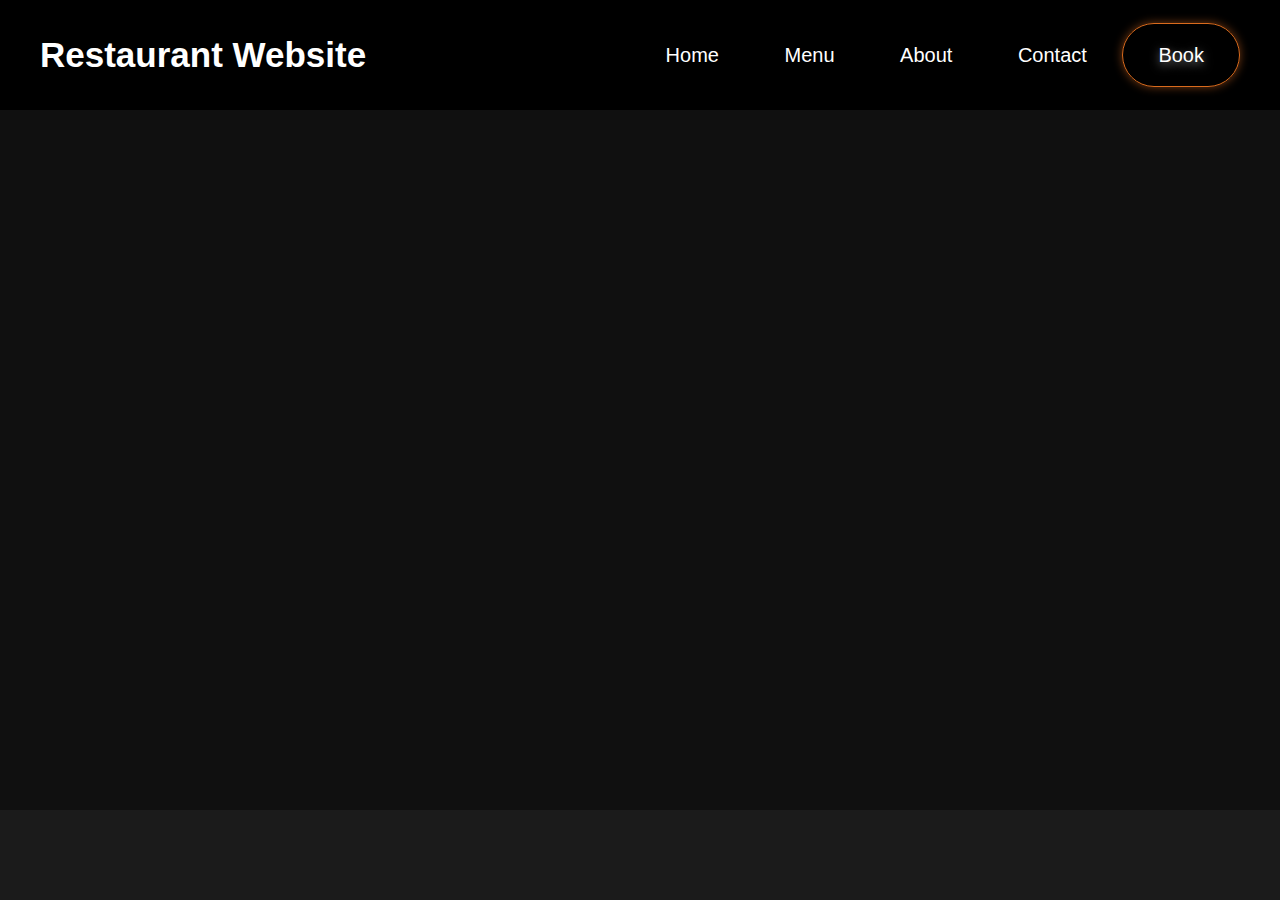
==== index.html @ 87714770 "adding img, index and style files" ====
<!DOCTYPE html>
<html lang="en">
    <head>
            <meta charset="UTF-8">
            <meta name="viewport" content="width=device-width, initial-scale=1.0">
            <title>Document</title>
            <link href="https://fonts.googleapis.com/css2?family=Poppins:wght@100;200;300;400;500;600;700&display=swap"
                rel="stylesheet">
            <link rel="stylesheet" href="https://cdnjs.cloudflare.com/ajax/libs/font-awesome/4.7.0/css/font-awesome.min.css">
            <link rel="stylesheet" href="style.css">
    </head>
    <body>
            <section class="header">
                <nav class="navbar">
                    <div class="navbar-box">
                        <h3 class="heading-tertiary">Restaurant Website</h3>
                    </div>
                    <ul class="navbar-list">
                        <li class="navbar-item">
                            <a href="#" class="navbar-link">Home</a>
                        </li>
                        <li class="navbar-item">
                            <a href="#" class="navbar-link">Menu</a>
                        </li>
                        <li class="navbar-item">
                            <a href="#" class="navbar-link">About</a>
                        </li>
                        <li class="navbar-item">
                            <a href="#" class="navbar-link">Contact</a>
                        </li>
                        <li class="navbar-item">
                            <a href="#" class="navbar-link-book">Book</a>
                        </li>
                    </ul>
                    <div class="toggle">
                        <div class="line1"></div>
                        <div class="line2"></div>
                        <div class="line3"></div>
                    </div>
                </nav>
                <div class="header-container">
                    <div class="video">
                        <video loop muted autoplay id="video">
                            <source src="img/video.mp4" type="video/mp4">
                            This file type is not supported
                        </video>
                    </div>
            </section>
    </body>
</html>
---- style.css ----
*{
    padding: 0;
    margin: 0;
    box-sizing: border-box;
}

html{
    font-size: 62.5%;
}
body{
    font-family: 'popons', sans-serif;
    background-color: rgb(27,27,27);
    overflow-x: hidden;
}
.header{
    height: 90vh;
    position: relative;
}
.navbar{
    height: 110px;
    width: 100%;
    background-color: black;
    display: flex;
    justify-content: space-between;
    align-items: center;
    padding: 0 40px;
    z-index: 10;
    position: fixed;
}
.navbar-box{
    display: flex;
    align-items: center;
    font-size: 2rem;
    color: white;
}
.heading-tertiary{
    font-size: 3.5rem;
}
.navbar-list{
    list-style: none;
    font-size: 2rem;
}
.navbar-item{
    display: inline-block;
}
.navbar-link:visited,
.navbar-link:link{
    text-decoration: none;
    color: white;
    padding: 3rem;
    transition: all .2s ease;
}
.navbar-link:hover{
    background-color: #da6b1d;
    color: white;
}
.navbar-link-book:visited,
.navbar-link-book:link{
    text-decoration: none;
    color: white;
    padding: 2rem 3.5rem;
    border: 1px solid #da6b1d;
    border-radius: 200px;
    box-shadow: 0 0 1rem rgba(236, 118, 40, .5);
    text-shadow: 0 .3rem 1rem rgba(255,255,255, .5);
    transition: all .4s ease;
}
.navbar-link-book:hover{
    background-color: #da6b1d;
    color: white;
}
.toggle{
    height: 5rem;
    width: 5rem;
    display: none;
}
.toggle div{
    height: 4px;
    width: 100%;
    background-color: white;
    margin: 1rem;
}
.header-container{
    width: 100%;
    height: 100%;
    background-size: cover;
    color: white;
}
.video{
    width: 100%;
    height: 100%;
    background-color: rgba(0,0,0,.4);
    position: absolute;
    bottom: 0;
    right: 0;
}
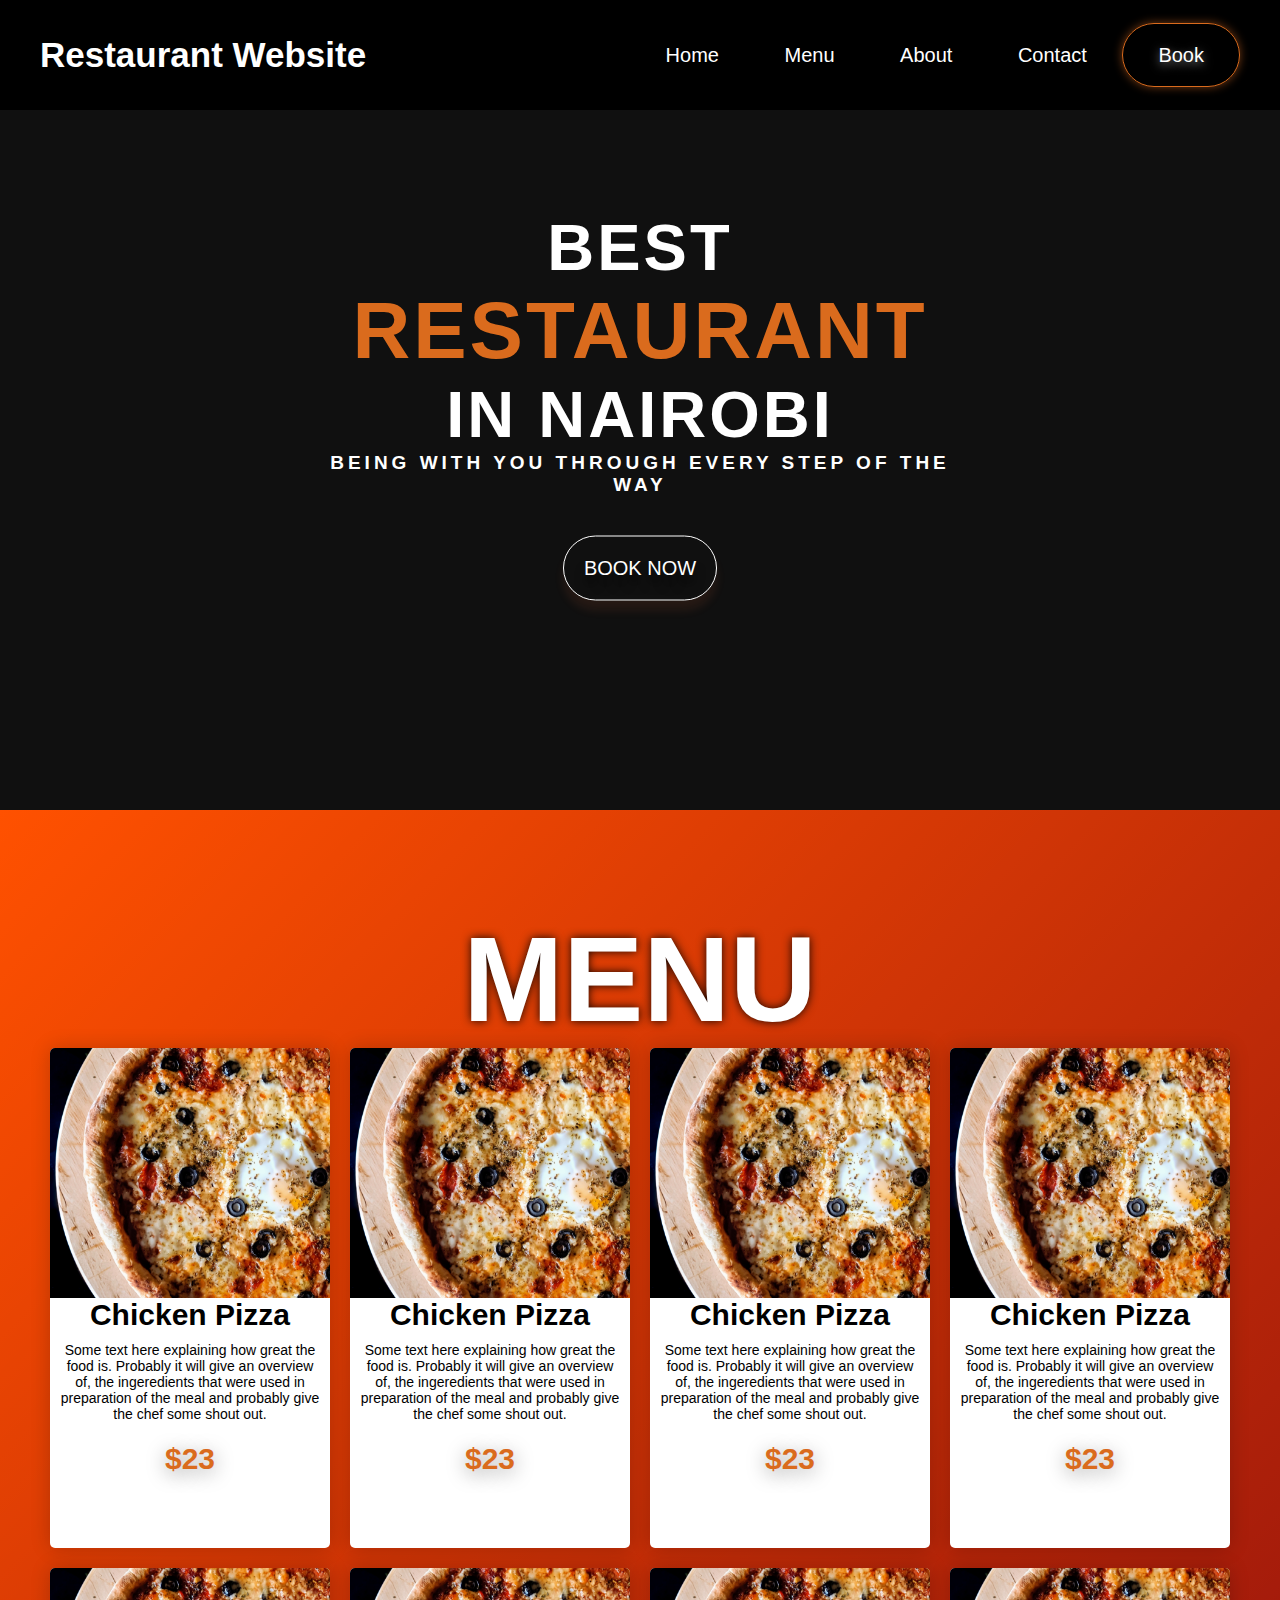
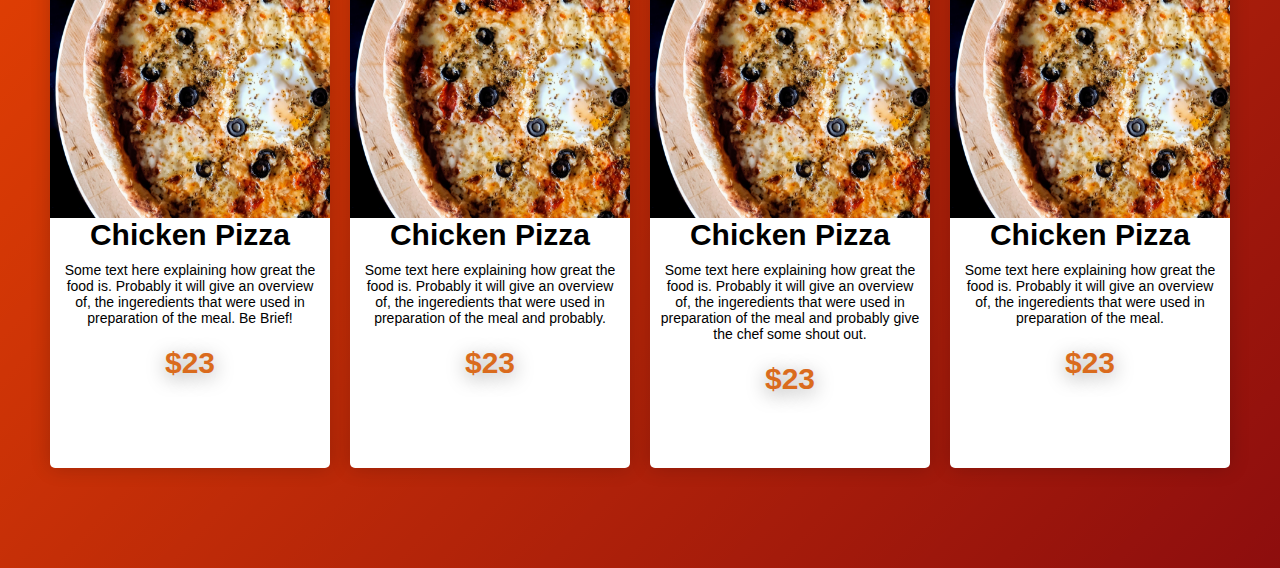
==== commit b76ef816: "adding modified files" ====
--- a/index.html
+++ b/index.html
@@ -15,6 +15,7 @@
                     <div class="navbar-box">
                         <h3 class="heading-tertiary">Restaurant Website</h3>
                     </div>
+
                     <ul class="navbar-list">
                         <li class="navbar-item">
                             <a href="#" class="navbar-link">Home</a>
@@ -32,12 +33,15 @@
                             <a href="#" class="navbar-link-book">Book</a>
                         </li>
                     </ul>
+
                     <div class="toggle">
                         <div class="line1"></div>
                         <div class="line2"></div>
                         <div class="line3"></div>
                     </div>
+
                 </nav>
+
                 <div class="header-container">
                     <div class="video">
                         <video loop muted autoplay id="video">
@@ -45,6 +49,109 @@
                             This file type is not supported
                         </video>
                     </div>
+                        <div class="header-box">
+                            <h1 class="heading-primary">
+                                Best <br> <span id="restaurant">Restaurant</span> <br> in Nairobi
+                            </h1>
+                            <p class="lead">Being with you through every step of the way</p>
+                            <a href="#" class="book-now">Book Now</a>
+                        </div>
+                </div>
+            </section>
+            <section class="menu">
+                <div class="container">
+                    <div class="menu-heading">Menu</div>
+                    <div class="menu-grid">
+                        <div class="menu-hold">
+                            <div class="menu-container">
+                                <div class="menu-img">
+                                    &nbsp;
+                                </div>
+                                <h1 class="menu-title">Chicken Pizza</h1>
+                                <p class="menu-p">Some text here explaining how great the food is. Probably it will give an overview of, the
+                                ingeredients that were used in preparation of the meal and probably give the chef some shout out.</p>
+                                <h3 class="price">$23</h3>
+                            </div>
+                        </div>
+                        <div class="menu-hold">
+                            <div class="menu-container">
+                                <div class="menu-img">
+                                    &nbsp;
+                                </div>
+                                <h1 class="menu-title">Chicken Pizza</h1>
+                                <p class="menu-p">Some text here explaining how great the food is. Probably it will give an overview of, the
+                                ingeredients that were used in preparation of the meal and probably give the chef some shout out.</p>
+                                <h3 class="price">$23</h3>
+                            </div>
+                        </div>
+                        <div class="menu-hold">
+                            <div class="menu-container">
+                                <div class="menu-img">
+                                    &nbsp;
+                                </div>
+                                <h1 class="menu-title">Chicken Pizza</h1>
+                                <p class="menu-p">Some text here explaining how great the food is. Probably it will give an overview of, the
+                                ingeredients that were used in preparation of the meal and probably give the chef some shout out.</p>
+                                <h3 class="price">$23</h3>
+                            </div>
+                        </div>
+                        <div class="menu-hold">
+                            <div class="menu-container">
+                                <div class="menu-img">
+                                    &nbsp;
+                                </div>
+                                <h1 class="menu-title">Chicken Pizza</h1>
+                                <p class="menu-p">Some text here explaining how great the food is. Probably it will give an overview of, the
+                                ingeredients that were used in preparation of the meal and probably give the chef some shout out.</p>
+                                <h3 class="price">$23</h3>
+                            </div>
+                        </div>
+                        <div class="menu-hold">
+                            <div class="menu-container">
+                                <div class="menu-img">
+                                    &nbsp;
+                                </div>
+                                <h1 class="menu-title">Chicken Pizza</h1>
+                                <p class="menu-p">Some text here explaining how great the food is. Probably it will give an overview of, the
+                                ingeredients that were used in preparation of the meal. Be Brief!</p>
+                                <h3 class="price">$23</h3>
+                            </div>
+                        </div>
+                        <div class="menu-hold">
+                            <div class="menu-container">
+                                <div class="menu-img">
+                                    &nbsp;
+                                </div>
+                                <h1 class="menu-title">Chicken Pizza</h1>
+                                <p class="menu-p">Some text here explaining how great the food is. Probably it will give an overview of, the
+                                ingeredients that were used in preparation of the meal and probably.</p>
+                                <h3 class="price">$23</h3>
+                            </div>
+                        </div>
+                        <div class="menu-hold">
+                            <div class="menu-container">
+                                <div class="menu-img">
+                                    &nbsp;
+                                </div>
+                                <h1 class="menu-title">Chicken Pizza</h1>
+                                <p class="menu-p"> Some text here explaining how great the food is. Probably it will give an overview of, the
+                                    ingeredients that were used in preparation of the meal and probably give the chef some shout out.</p>
+                                <h3 class="price">$23</h3>
+                            </div>
+                        </div>
+                        <div class="menu-hold">
+                            <div class="menu-container">
+                                <div class="menu-img">
+                                    &nbsp;
+                                </div>
+                                <h1 class="menu-title">Chicken Pizza</h1>
+                                <p class="menu-p">Some text here explaining how great the food is. Probably it will give an overview of, the
+                                ingeredients that were used in preparation of the meal.</p>
+                                <h3 class="price">$23</h3>
+                            </div>
+                        </div>
+                    </div>
+                </div>
             </section>
     </body>
 </html>--- a/style.css
+++ b/style.css
@@ -94,3 +94,118 @@
     bottom: 0;
     right: 0;
 }
+#video{
+    width: 100%;
+    height: 100%;
+    object-fit: cover;
+    position: relative;
+    z-index: -1;
+}
+.header-box{
+    position: absolute;
+    top: 50%;
+    left: 50%;
+    transform: translate(-50%, -50%);
+    text-align: center;
+    text-transform: uppercase;
+    color: white;
+}
+.heading-primary{
+    font-size: 6.5rem;
+    font-weight: 600;
+    letter-spacing: 3px;
+}
+#restaurant{
+    color: #da6b1d;
+    font-weight: 800;
+    font-size: 8rem;
+}
+.lead{
+    font-size: 1.9rem;
+    font-weight: 600;
+    letter-spacing: 4px;
+}
+.book-now:visited,
+.book-now:link{
+    text-decoration: none;
+    display: inline-block;
+    color: white;
+    font-size: 2rem;
+    padding: 2rem;
+    margin-top: 4rem;
+    border: 1px solid white;
+
+    border-radius: 100px;
+    transition: all .3s ease;
+    box-shadow: 0 1rem 1rem rgba(240,107,55, .1);
+    text-shadow: 0 1rem 1rem rgba(0,0,0,.6);
+}
+.book-now:hover{
+    background-color: #da6b1d;
+    border: 1px solid white;
+    box-shadow: 0 0 2rem rgba(240,107,55, .8);
+}
+/* MENU */
+
+.menu{
+    width: 100%;
+    padding: 10rem 5rem;
+    background-image: linear-gradient(to right bottom, rgb(255, 81, 0), rgba(255,0,0,.5));
+}
+.menu-heading{
+    font-size: 12rem;
+    text-align: center;
+    text-shadow: 0 0 1rem rgba(0,0,0,.9);
+    text-transform: uppercase;
+    color: white;
+    font-weight: 800;
+}
+.menu-grid{
+    display: grid;
+    grid-template-rows:repeat(2, 1fr) ;
+    grid-template-columns: repeat(4, 1fr);
+    justify-self: center;
+    grid-gap: 2rem;
+}
+.heading-secondary{
+    font-size: 7rem;
+    text-transform: uppercase;
+    color: white;
+    text-align: center;
+}
+.menu-img{
+    height: 50%;
+    width: 100%;
+    background-size: cover;
+    background-position: left;
+    background-image: url("img/pizza.jpg");
+}
+.menu-container{
+    width: 100%;
+    height: 50rem;
+    background-color: white;
+    border-radius: 5px;
+    overflow: hidden;
+    box-shadow: 0 0 2rem rgba(0,0,0,.2);
+    transition: all .4s ease;
+}
+.menu-container:hover{
+    box-shadow: 0 0 5rem rgba(0,0,0,.4);
+    transform: scale(1.07);
+}
+.menu-p{
+    font-size: 1.4rem;
+    padding: 1rem;
+    text-align: center;
+}
+.menu-title{
+    font-size: 3rem;
+    text-align: center;
+}
+.price{
+    font-size: 3rem;
+    margin-top: 1rem;
+    text-align: center;
+    color: #da6b1d;
+    text-shadow: 0 .4rem 2rem rgba(0,0,0,.4);
+}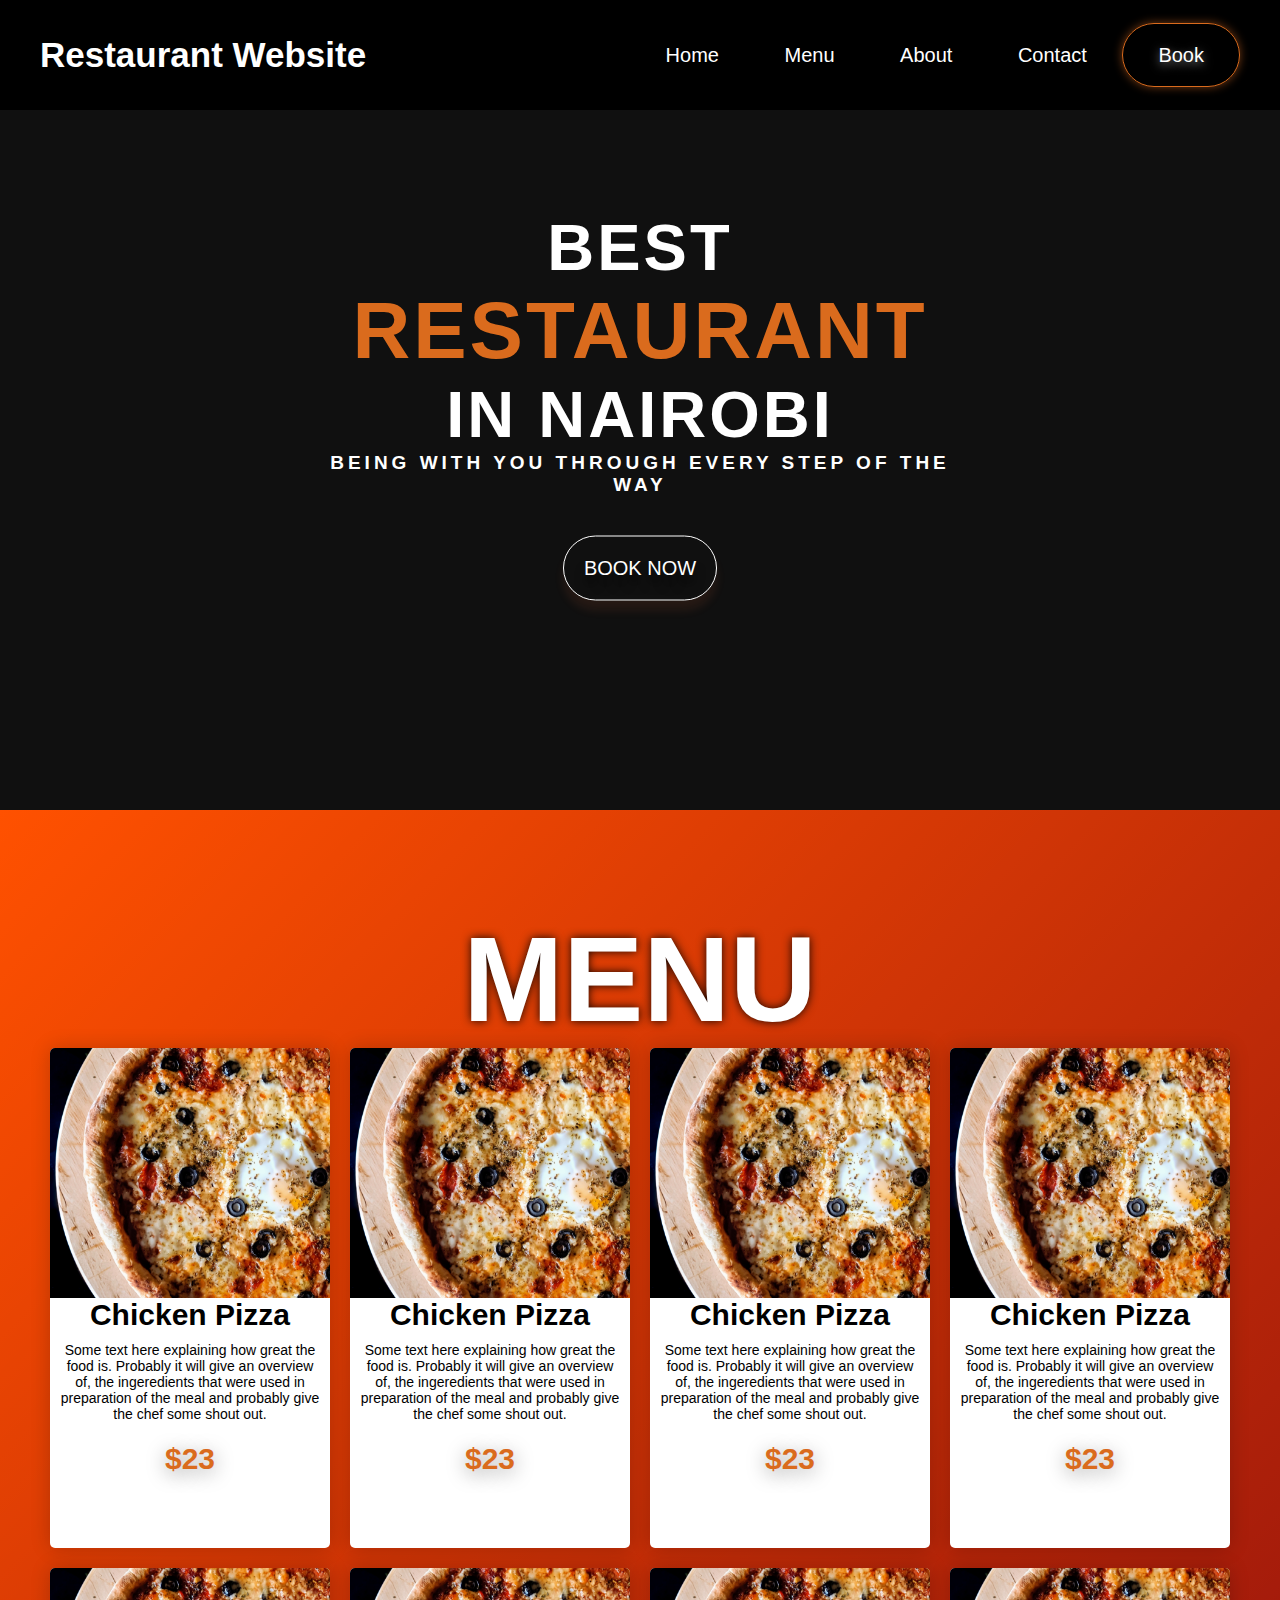
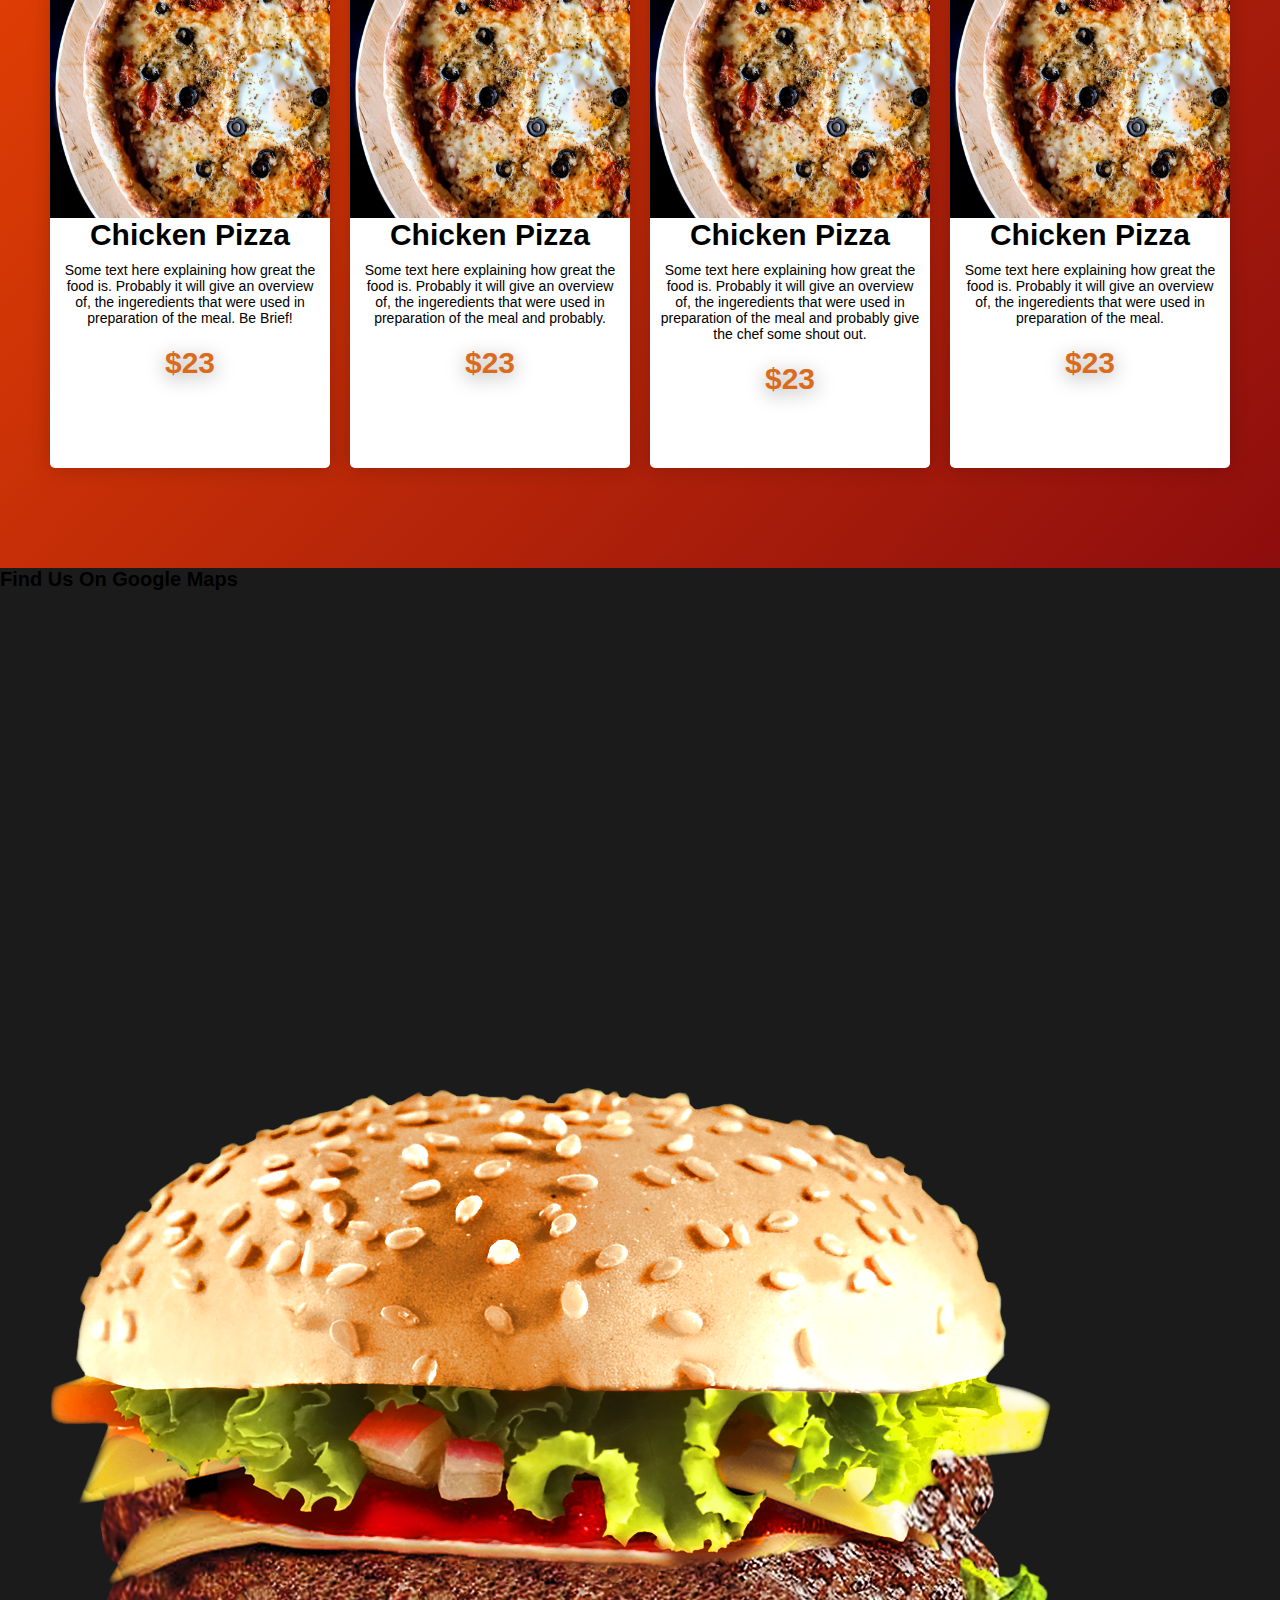
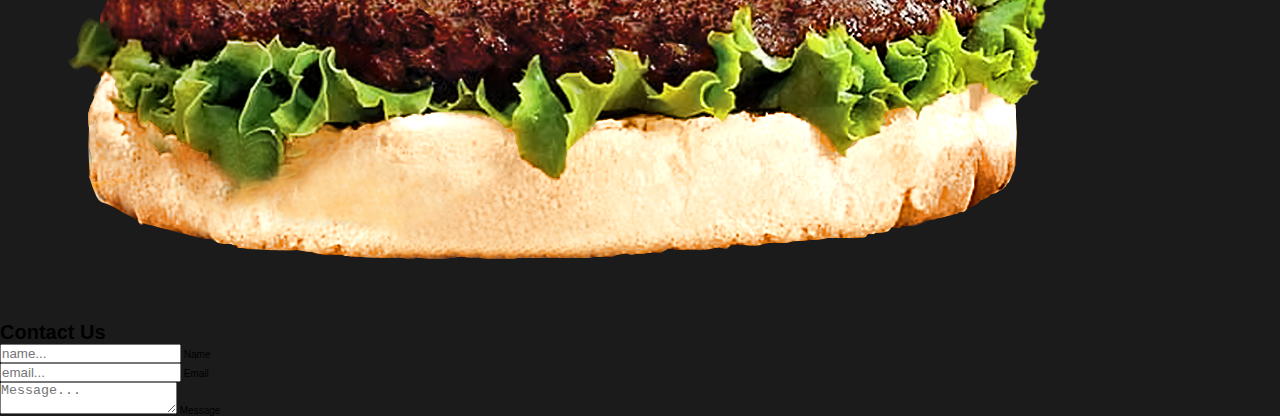
==== commit c9704896: "New changes" ====
--- a/index.html
+++ b/index.html
@@ -153,5 +153,42 @@
                     </div>
                 </div>
             </section>
+            <section class="contact">
+                <div class="contact-content">
+                    <div class="left">
+                        <div  class="contact-info">
+                            <h1 class="maps-title">
+                                Find Us On Google Maps
+                            </h1>
+                        </div>
+                        <iframe
+                            src="https://www.google.com/maps/embed?pb=!1m18!1m12!1m3!1d255275.4006381273!2d36.67376091008664!3d-1.3698062572601202!2m3!1f0!2f0!3f0!3m2!1i1024!2i768!4f13.1!3m3!1m2!1s0x182f1053bc7118e7%3A0xb365376f1d28175!2sNairobi%20West%2C%20Nairobi!5e0!3m2!1sen!2ske!4v1626193004692!5m2!1sen!2ske"
+                            width="600" height="450" style="border:0;" allowfullscreen="" loading="lazy"></iframe>
+                    </div>
+                    <div class="right">
+                        <span><img src="img/food2.png" class="right-img" alt=""></span>
+                        <div class="contact-form">
+                            <form class="form">
+                                <h1 class="contact-heading">
+                                    Contact Us
+                                </h1>
+                                <div class="form-group">
+                                    <input type="text" class="input" id="name" placeholder="name..." required>
+                                    <label for="name" > Name</label>
+                                </div>
+                                <div class="form-group">
+                                    <input type="email" class="input" id="email" placeholder="email..." required>
+                                    <label for="email"> Email</label>
+                                </div>
+                                <div class="form-group">
+                                    <textarea type="message" class="input textarea" placeholder="Message..." required ></textarea>
+                                    <label for="name"> Message</label>
+                                </div>
+                            </form>
+                        </div>
+                    </div>
+                </div>
+
+            </section>
     </body>
 </html>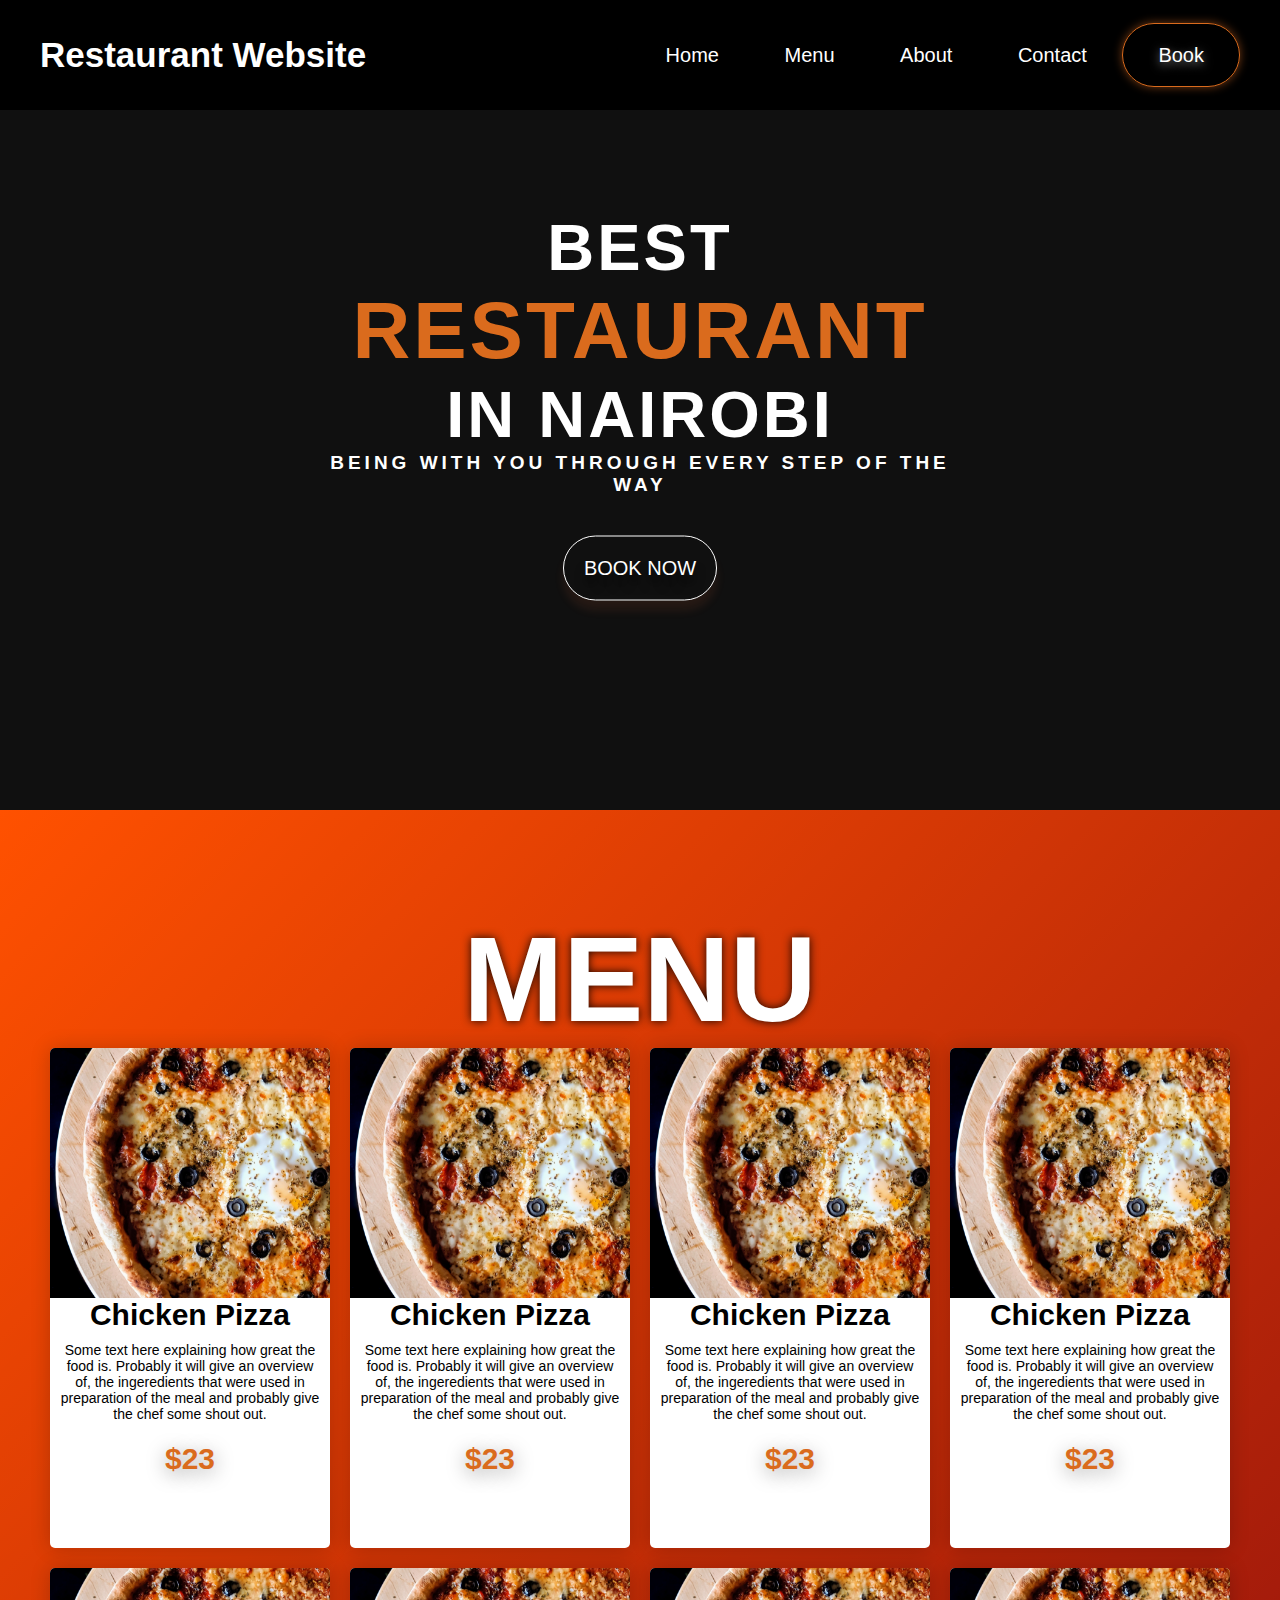
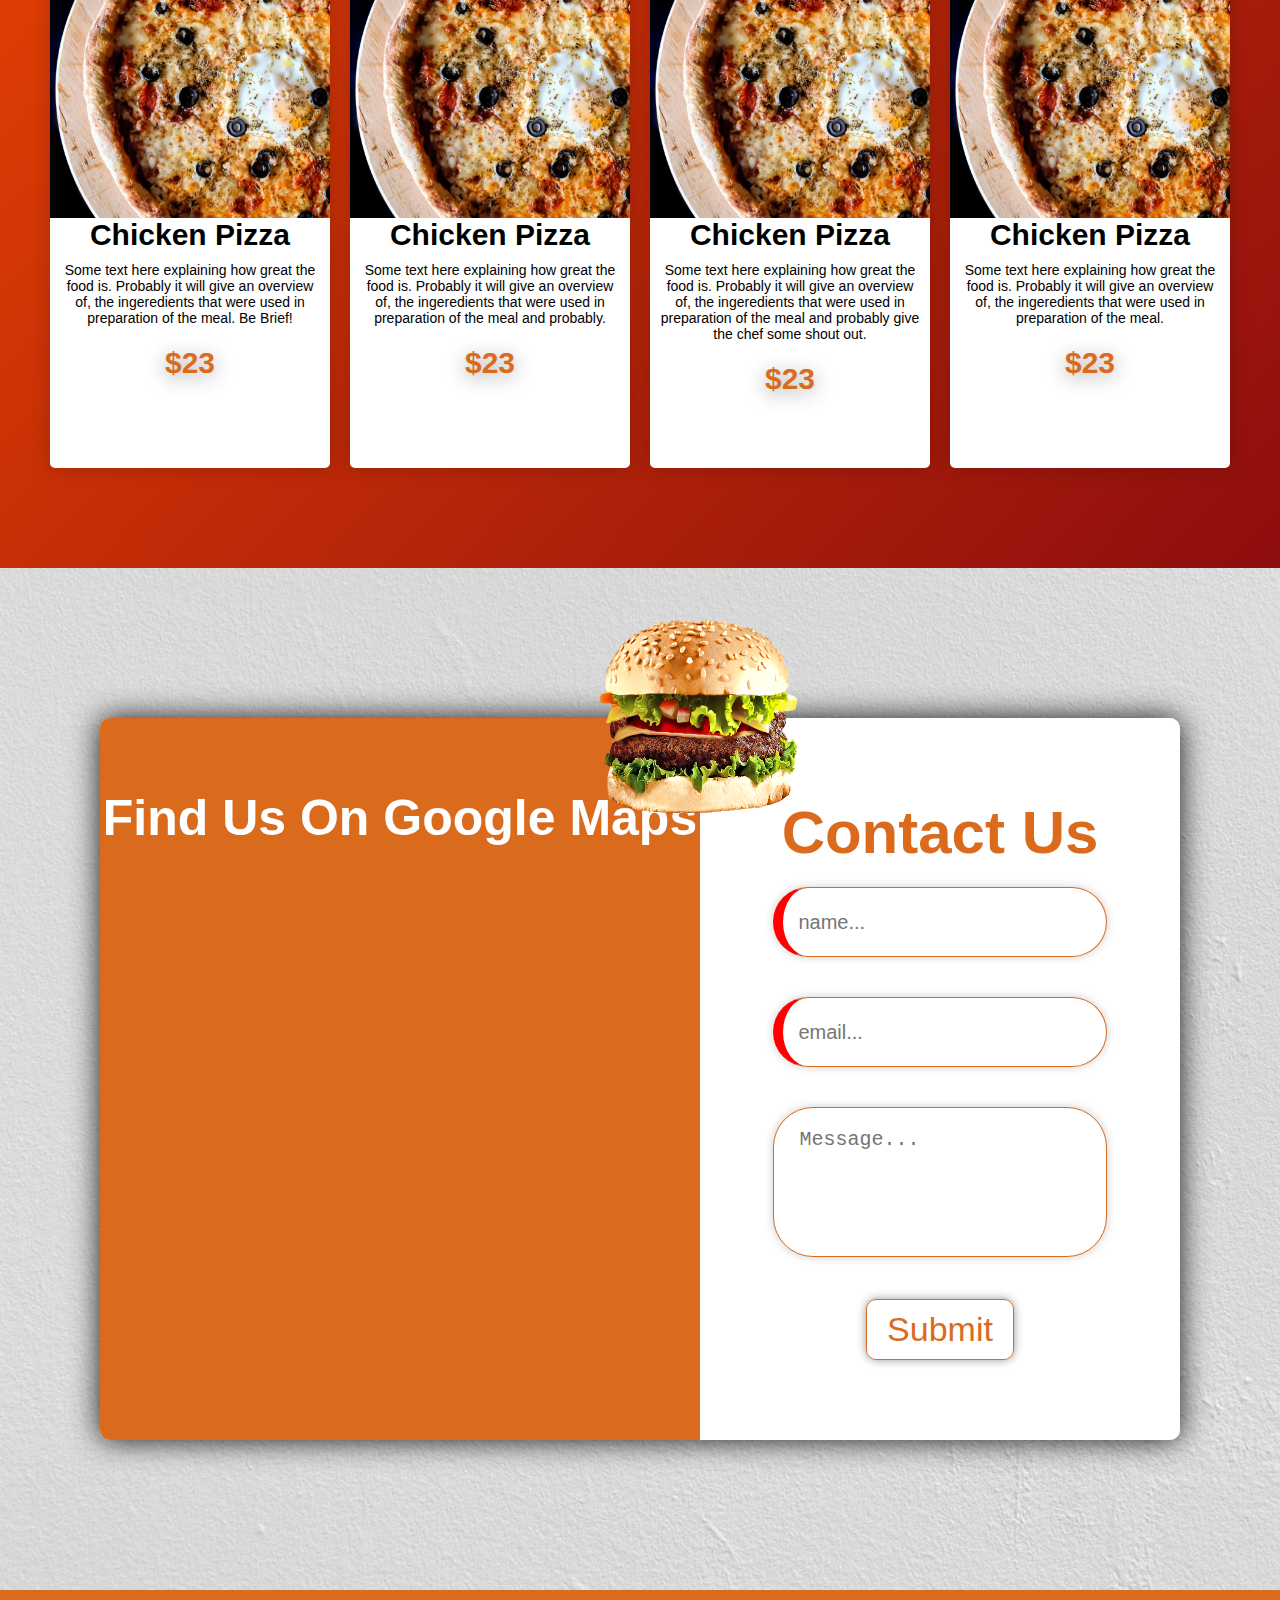
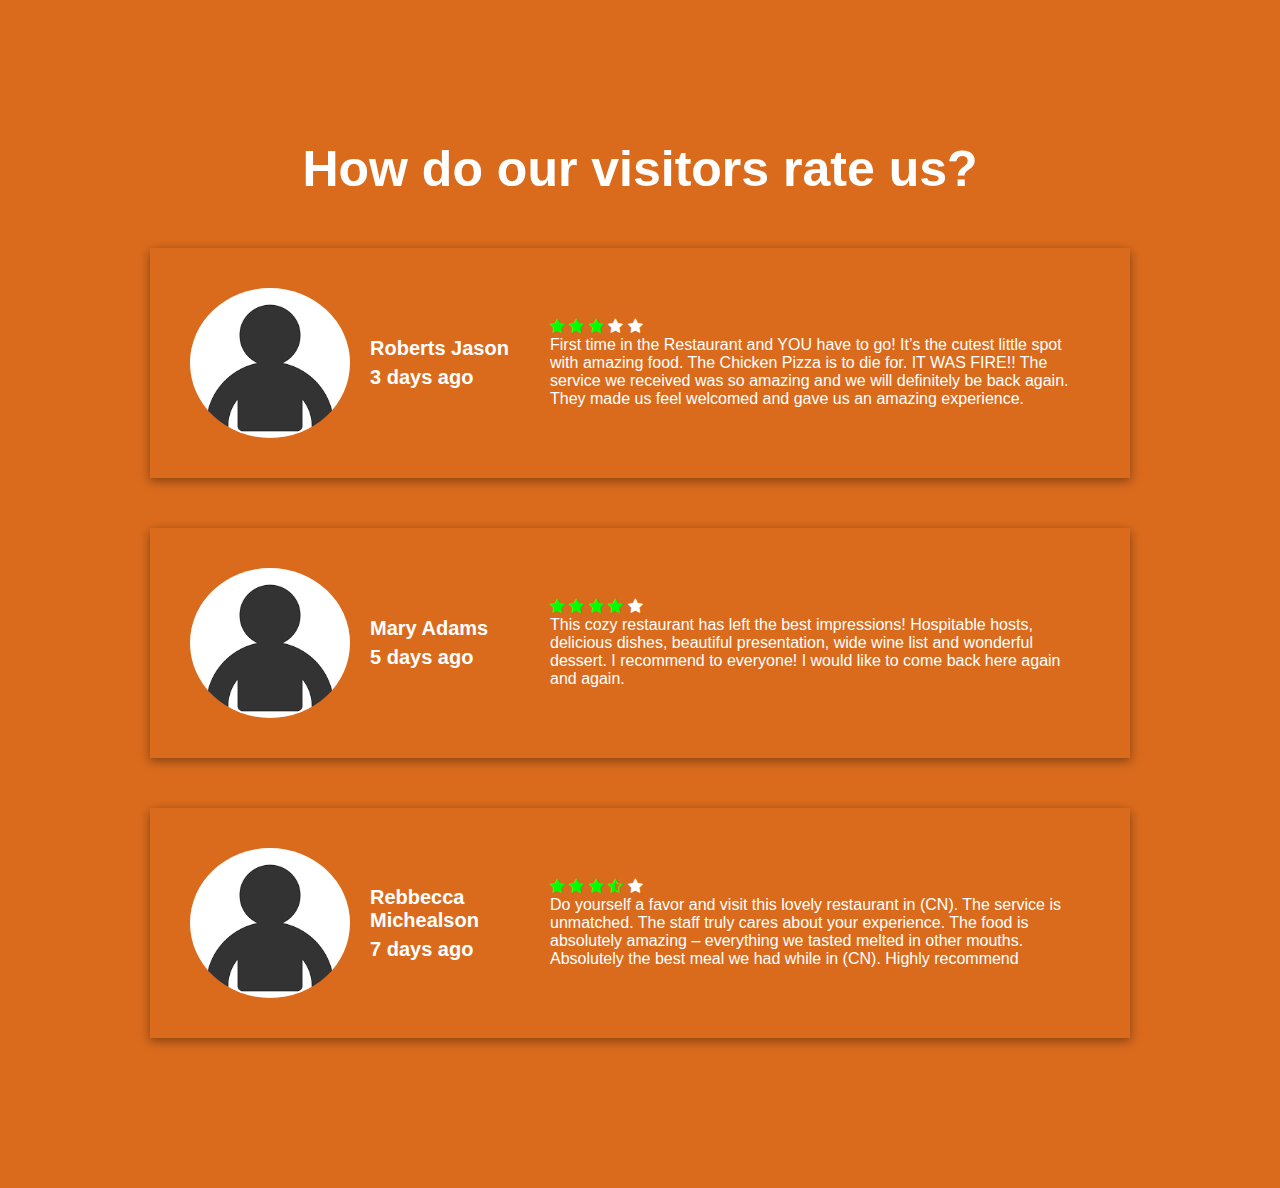
==== commit 286f07f1: "more changes" ====
--- a/index.html
+++ b/index.html
@@ -184,11 +184,84 @@
                                     <textarea type="message" class="input textarea" placeholder="Message..." required ></textarea>
                                     <label for="name"> Message</label>
                                 </div>
+                                <a href="#" class="contact-btn">Submit</a>
                             </form>
                         </div>
                     </div>
                 </div>
 
+            </section>
+            <section class="review">
+                <h1 class="review-heading">
+                    How do our visitors rate us?
+                </h1>
+                <div class="review-content">
+                    <div class="review1">
+                        <div class="review-logo">
+                            &nbsp;
+                        </div>
+                        <div class="review-info">
+                            <h1 class="name">Roberts Jason</h1>
+                            <h1 class="name">3 days ago</h1>
+                        </div>
+                        <div class="review-box">
+                            <div class="review-star">
+                                <span class="fa fa-star checked"></span>
+                                <span class="fa fa-star checked"></span>
+                                <span class="fa fa-star checked"></span>
+                                <span class="fa fa-star"></span>
+                                <span class="fa fa-star"></span>
+                            </div>
+                            <div class="review-text">First time in the Restaurant and YOU have to go! It’s the cutest little spot with amazing food. The Chicken Pizza is to die for. IT WAS
+                            FIRE!! The service we received was so amazing and we will definitely be back again. They made us feel welcomed and gave
+                            us an amazing experience.</div>
+                        </div>
+                    </div>
+                    <div class="review1">
+                        <div class="review-logo">
+                            &nbsp;
+                        </div>
+                        <div class="review-info">
+                            <h1 class="name">Mary Adams</h1>
+                            <h1 class="name">5 days ago</h1>
+                        </div>
+                        <div class="review-box">
+                            <div class="review-star">
+                                <span class="fa fa-star checked"></span>
+                                <span class="fa fa-star checked"></span>
+                                <span class="fa fa-star checked"></span>
+                                <span class="fa fa-star checked"></span>
+                                <span class="fa fa-star"></span>
+                            </div>
+                            <div class="review-text">This cozy restaurant has left the best impressions! Hospitable hosts, delicious dishes,
+                                 beautiful presentation, wide
+                            wine list and wonderful dessert. I recommend to everyone! I would like to come back here again and again.</div>
+                        </div>
+                    </div>
+                    <div class="review1">
+                        <div class="review-logo">
+                            &nbsp;
+                        </div>
+                        <div class="review-info">
+                            <h1 class="name">Rebbecca Michealson</h1>
+                            <h1 class="name">7 days ago</h1>
+                        </div>
+                        <div class="review-box">
+                            <div class="review-star">
+                                <span class="fa fa-star checked"></span>
+                                <span class="fa fa-star checked"></span>
+                                <span class="fa fa-star checked"></span>
+                                <span class="fa fa-star-half-full"></span>
+                                <span class="fa fa-star"></span>
+                            </div>
+                            <div class="review-text">Do yourself a favor and visit this lovely restaurant in (CN).
+                                 The service is unmatched. The staff truly cares about your
+                            experience. The food is absolutely amazing – everything we tasted melted in other mouths. Absolutely the best meal we
+                            had while in (CN). Highly recommend
+                            </div>
+                        </div>
+                    </div>
+                </div>
             </section>
     </body>
 </html>--- a/style.css
+++ b/style.css
@@ -208,4 +208,194 @@
     text-align: center;
     color: #da6b1d;
     text-shadow: 0 .4rem 2rem rgba(0,0,0,.4);
+}
+
+.contact{
+    padding: 15rem 10rem;
+    width: 100%;
+    background-image: url("img/whitebb2.jpeg");
+    background-size: cover;
+}
+.contact-content{
+    height: auto;
+    width: 100%;
+    display: flex;
+    justify-content: center;
+    border-radius: 10px;
+    box-shadow: 0 0 3rem rgba(0,0,0,.9);
+}
+.left{
+    background-color: #da6b1d;
+    width: 100%;
+    border-top-left-radius: 10px;
+    border-bottom-left-radius: 10px;
+}
+.right{
+    background-color: white;
+    width: 100%;
+    border-top-right-radius: 10px;
+    border-bottom-right-radius: 10px;
+    position: relative;
+}
+.right-img{
+    width: 22rem;
+    height: 22rem;
+    position: absolute;
+    top: -11rem;
+    left: -11rem;
+}
+.contact-form{
+    padding: 5rem;
+    width: 100%;
+}
+.form{
+    width: 100%;
+    text-align: center;
+    padding: 3rem 0;
+}
+.form-group{
+    position: relative;
+    padding: 2rem;
+    width: 100%;
+}
+.contact-heading{
+    font-size: 6rem;
+    color: #da6b1d;
+}
+.contact-btn:link,
+.contact-btn:visited{
+    text-decoration: none;
+    display: inline-block;
+    border: 1px solid #da6b1d;
+    background-color: transparent;
+    color: #da6b1d;
+    outline: none;
+    font-size: 3.4rem;
+    border-radius: 10px;
+    margin-top: 2rem;
+    padding: 1rem 2rem;
+    box-shadow: 0 0 1rem rgba(0,0,0,.4);
+    transition: all .4s ease;
+}
+.contact-btn:hover{
+    background-color: #da6b1d;
+    box-shadow: 0 .3rem 1rem rgba(0,0,0,.6);
+    color: white;
+}
+.input{
+    width: 98%;
+    outline: none;
+    border: 1px solid #da6b1d;
+    background-color: #fff;
+    height: 7rem;
+    font-size: 2rem;
+    border-radius: 1000px;
+    text-indent: 5px;
+    box-shadow: 0 0 1rem rgba(0,0,0,.2);
+    padding: 1rem;
+    transition: all .4s ease;
+}
+.input:focus{
+    width: 100%;
+}
+input:valid{
+    border-left: 10px solid greenyellow;
+}
+input:invalid{
+    border-left: 10px solid red;
+}
+.textarea{
+    resize: none;
+    height: 15rem;
+    border-radius: 40px;
+    padding: 2rem;
+}
+.form-group label{
+    position: absolute;
+    top: 46px;
+    left: 61px;
+    font-size: 1.4rem;
+    background-color: white;
+    visibility: hidden;
+    transition: top .4s ease, left .4s ease;
+}
+.input:focus ~ label{
+    top: 11px;
+    left: 61px;
+    padding: 0 1rem;
+    box-shadow: 0 0 1rem rgba(0,0,0,.4);
+    visibility: visible;
+    border-radius: 10px;
+}
+.input:focus::placeholder{
+    color: transparent;
+}
+.left{
+    display: flex;
+    flex-direction: column;
+    align-items: center;
+    justify-content: space-evenly;
+}
+.maps-title{
+    font-size: 5rem;
+    color: white;
+    text-align: center;
+}
+.review{
+    padding: 15rem;
+    width: 100%;
+    background-color: #da6b1d;
+}
+.review-heading{
+    color: white;
+    font-size: 5rem;
+    text-align: center;
+    margin-bottom: 5rem;
+    position: relative;
+}
+.review-content{
+    display: flex;
+    flex-direction: column;
+    position: relative;
+    align-items: center;
+}
+.review1{
+    display: flex;
+    position: relative;
+    align-items: center;
+    color: white;
+    padding: 4rem;
+    box-shadow: 0 .3rem 1rem rgba(0,0,0,.4);
+}
+.review1:not(:last-child){
+    margin-bottom: 5rem;
+}
+.review-logo{
+    height: 15rem;
+    border-radius: 50%;
+    background-image: url(img/avatar.png);
+    background-size: cover;
+    min-width: 16rem;
+}
+.review-info{
+    margin-left: 2rem;
+    min-width: 16rem;
+}
+.name{
+    font-size: 2rem;
+    margin: .6rem 0;
+}
+.review-box{
+    font-size: 1.6rem;
+    margin-left: 2rem;
+}
+.review-star .fa{
+color: white;
+}
+.review-star .checked{
+    color: rgb(0, 255, 0);
+}
+
+.review-star .fa-star-half-full{
+    color: rgb(0, 255, 0);
 }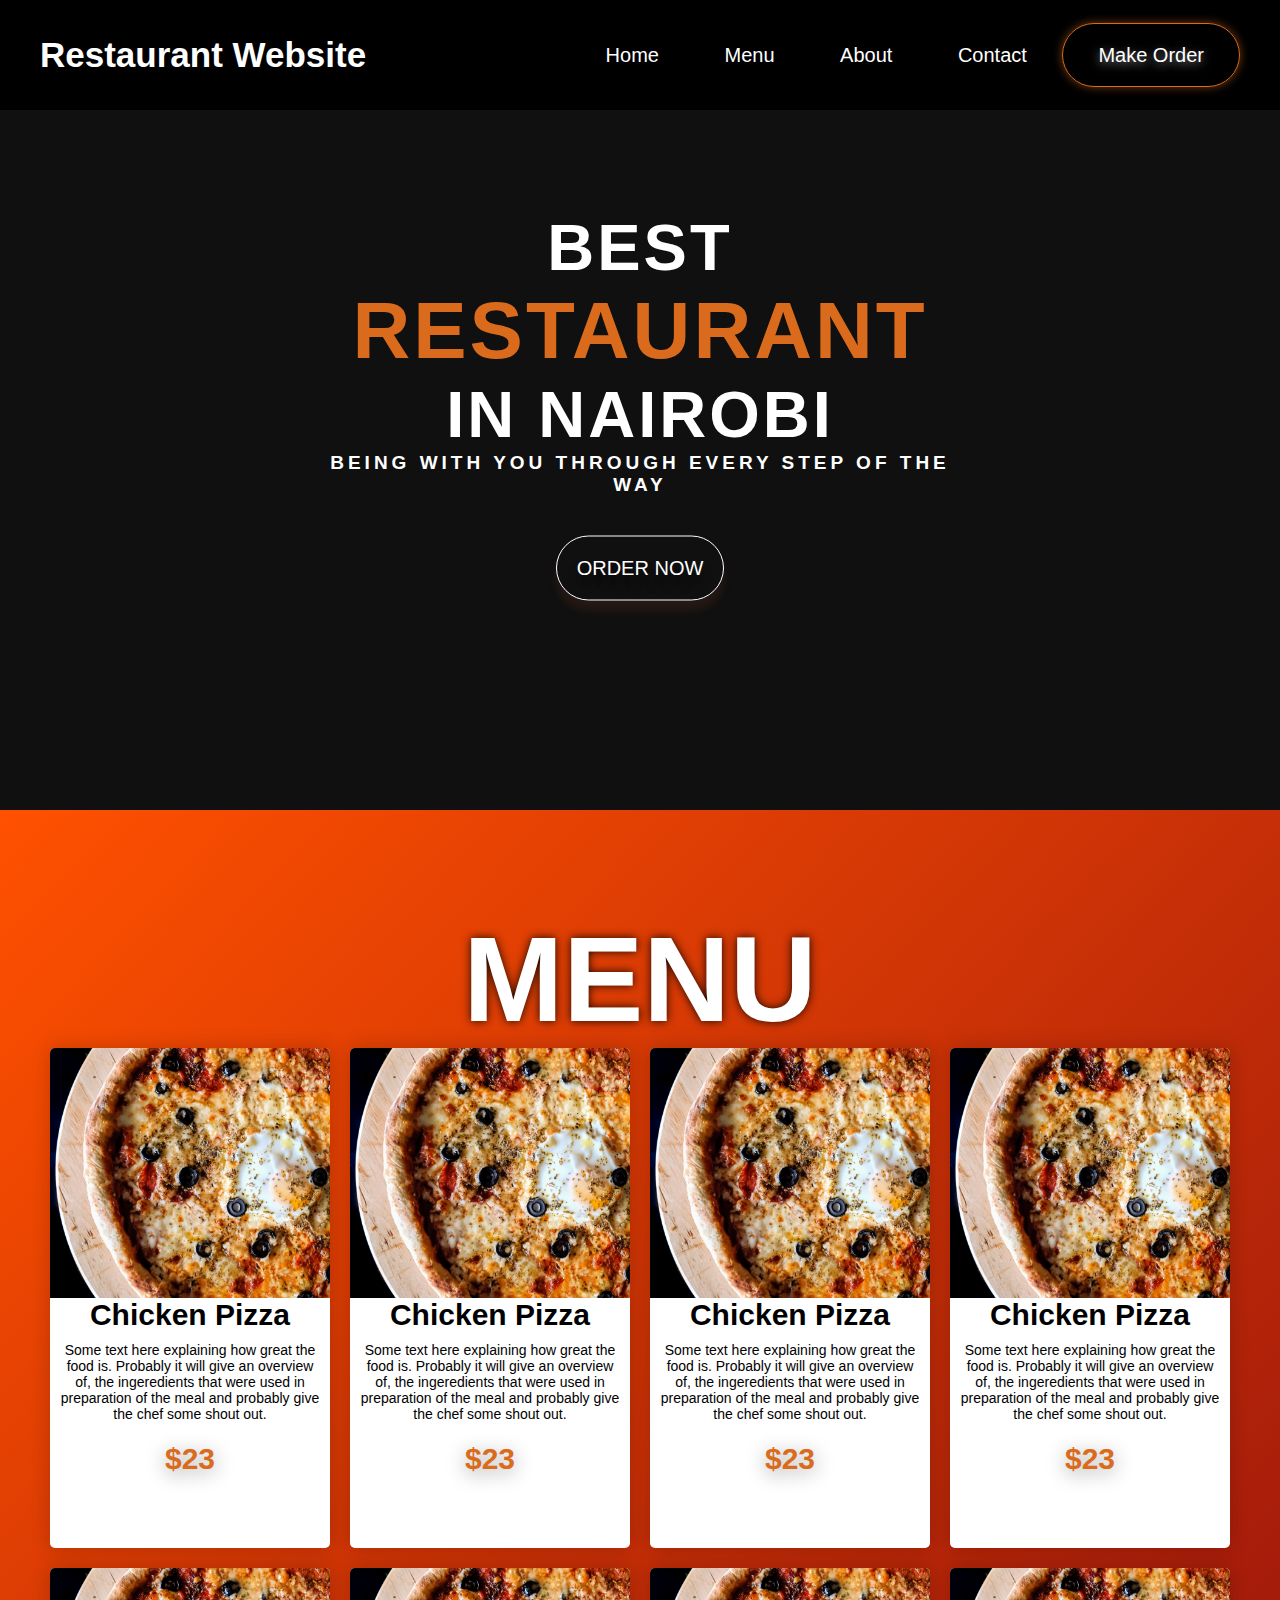
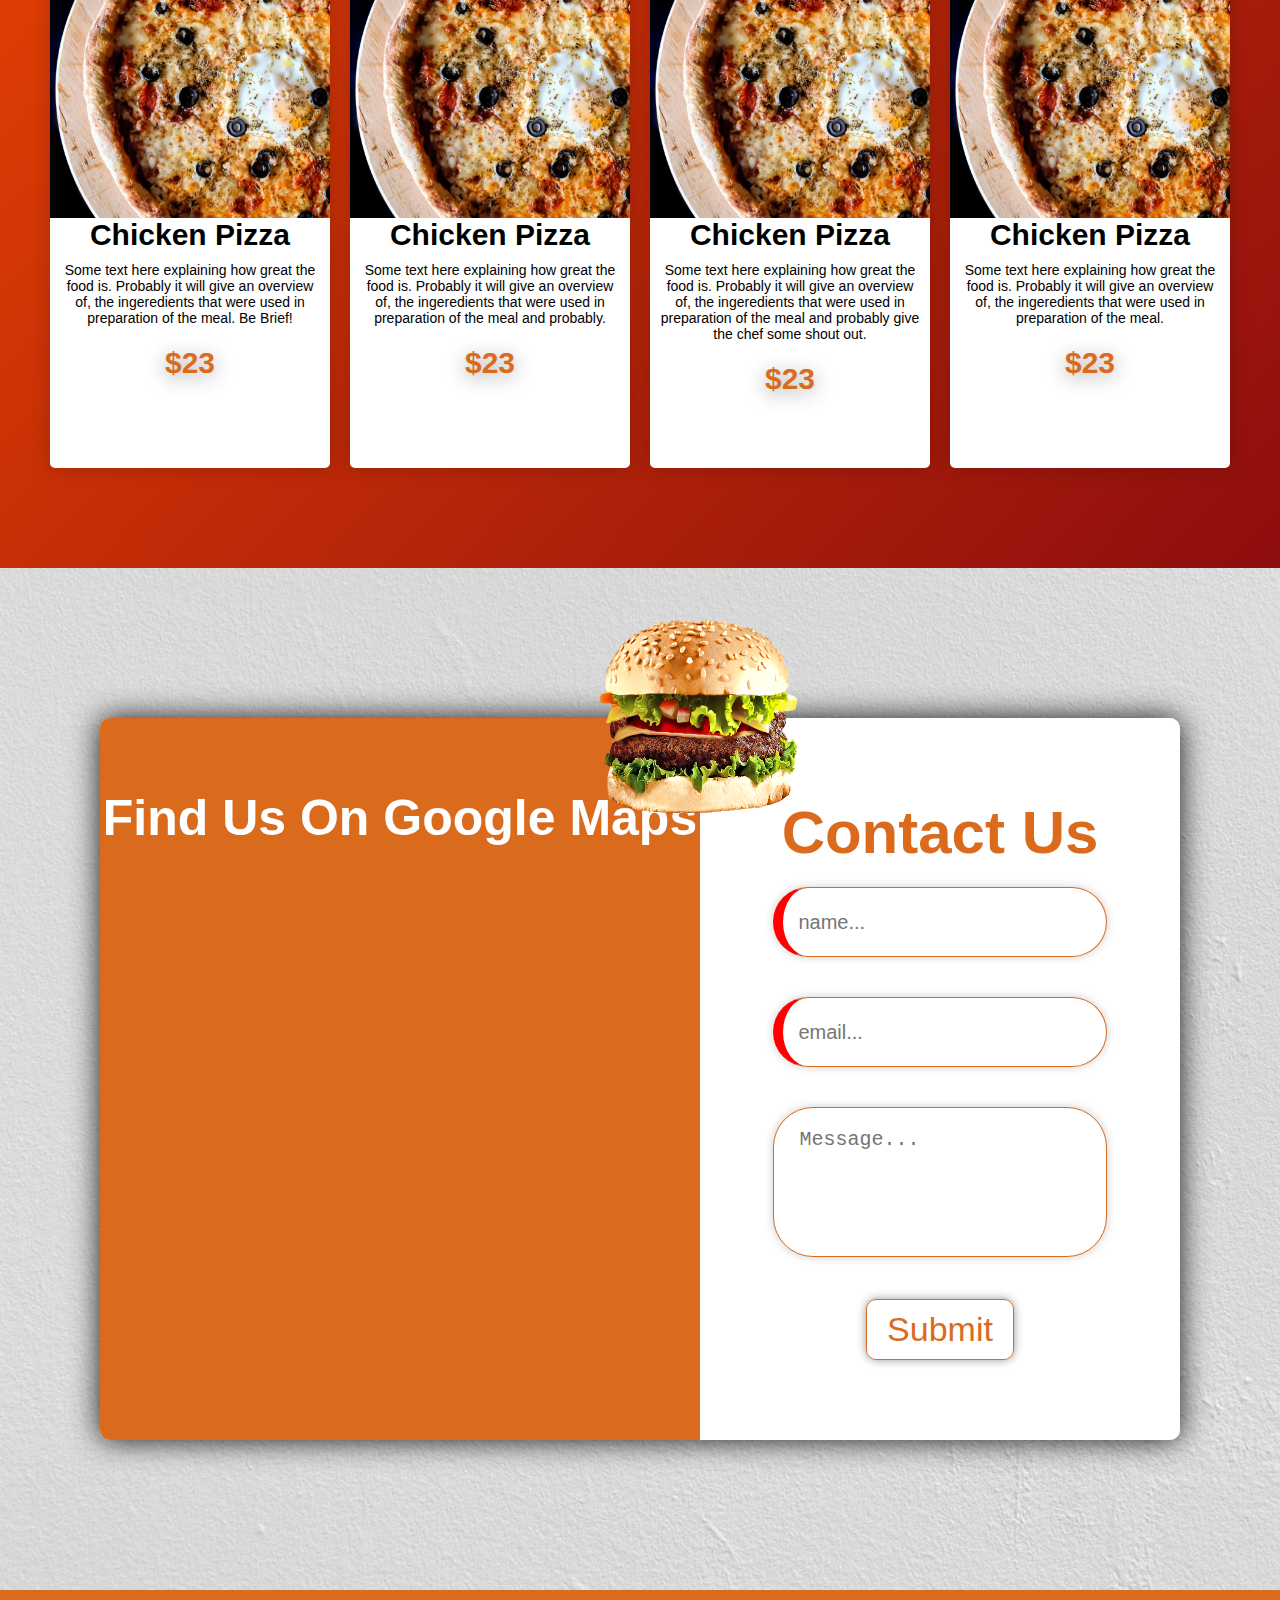
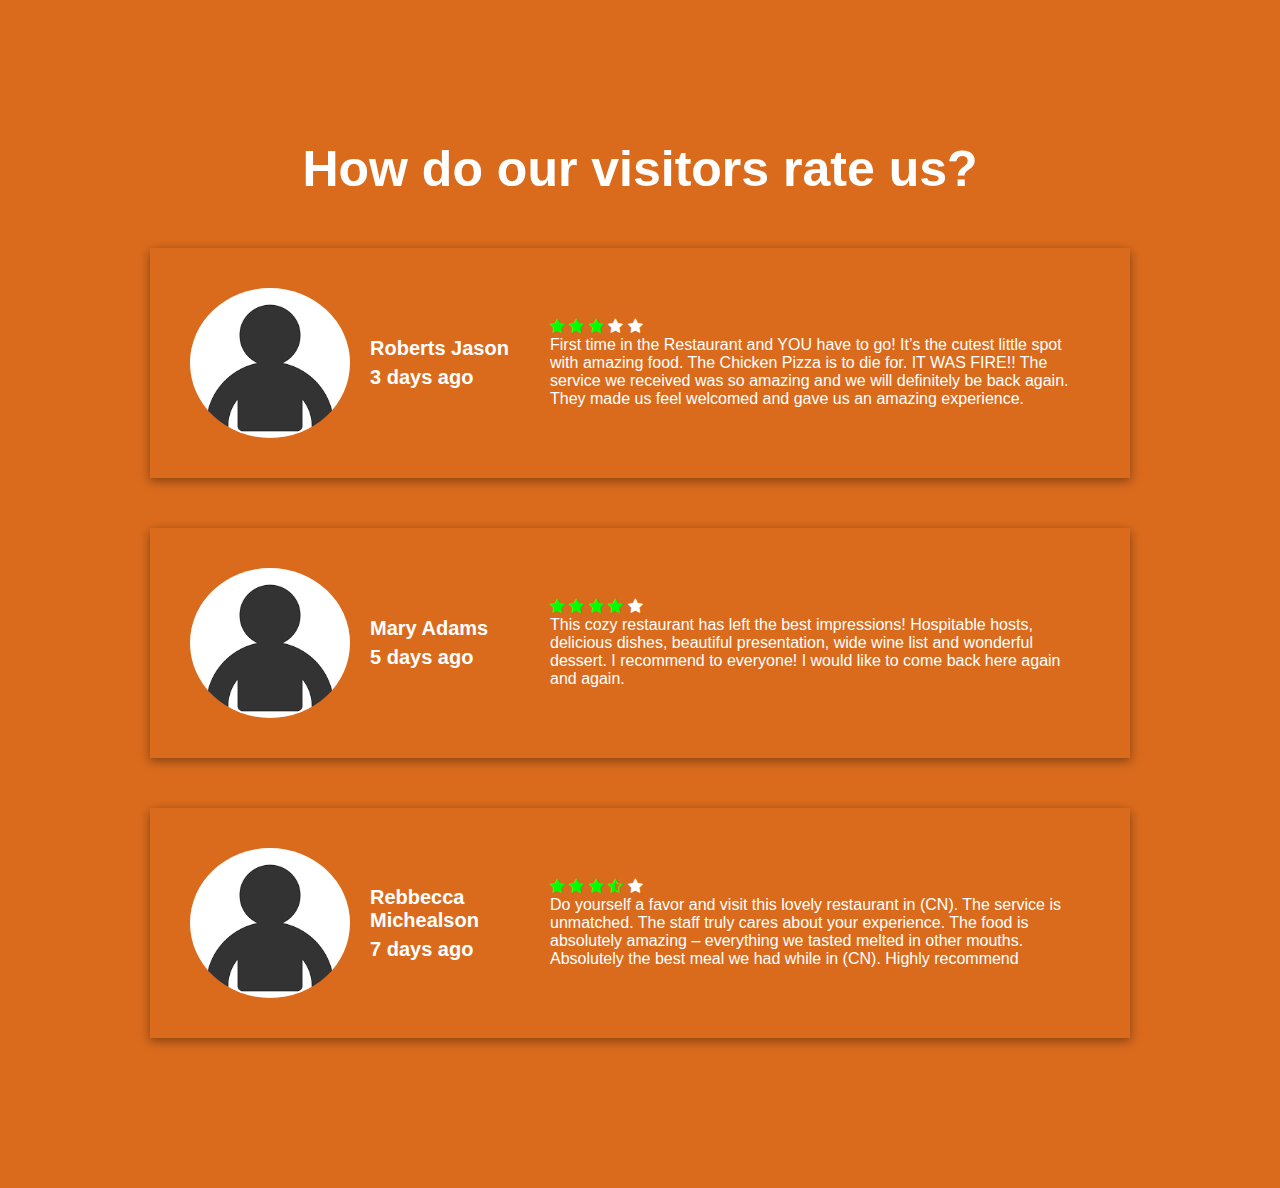
==== commit 4f52588a: "Adding Food Oder Component" ====
--- a/index.html
+++ b/index.html
@@ -3,7 +3,7 @@
     <head>
             <meta charset="UTF-8">
             <meta name="viewport" content="width=device-width, initial-scale=1.0">
-            <title>Document</title>
+            <title>Main</title>
             <link href="https://fonts.googleapis.com/css2?family=Poppins:wght@100;200;300;400;500;600;700&display=swap"
                 rel="stylesheet">
             <link rel="stylesheet" href="https://cdnjs.cloudflare.com/ajax/libs/font-awesome/4.7.0/css/font-awesome.min.css">
@@ -30,7 +30,7 @@
                             <a href="#" class="navbar-link">Contact</a>
                         </li>
                         <li class="navbar-item">
-                            <a href="#" class="navbar-link-book">Book</a>
+                            <a href="order.html" class="navbar-link-book">Make Order</a>
                         </li>
                     </ul>
 
@@ -54,7 +54,7 @@
                                 Best <br> <span id="restaurant">Restaurant</span> <br> in Nairobi
                             </h1>
                             <p class="lead">Being with you through every step of the way</p>
-                            <a href="#" class="book-now">Book Now</a>
+                            <a href="order.html" class="book-now">Order Now</a>
                         </div>
                 </div>
             </section>
